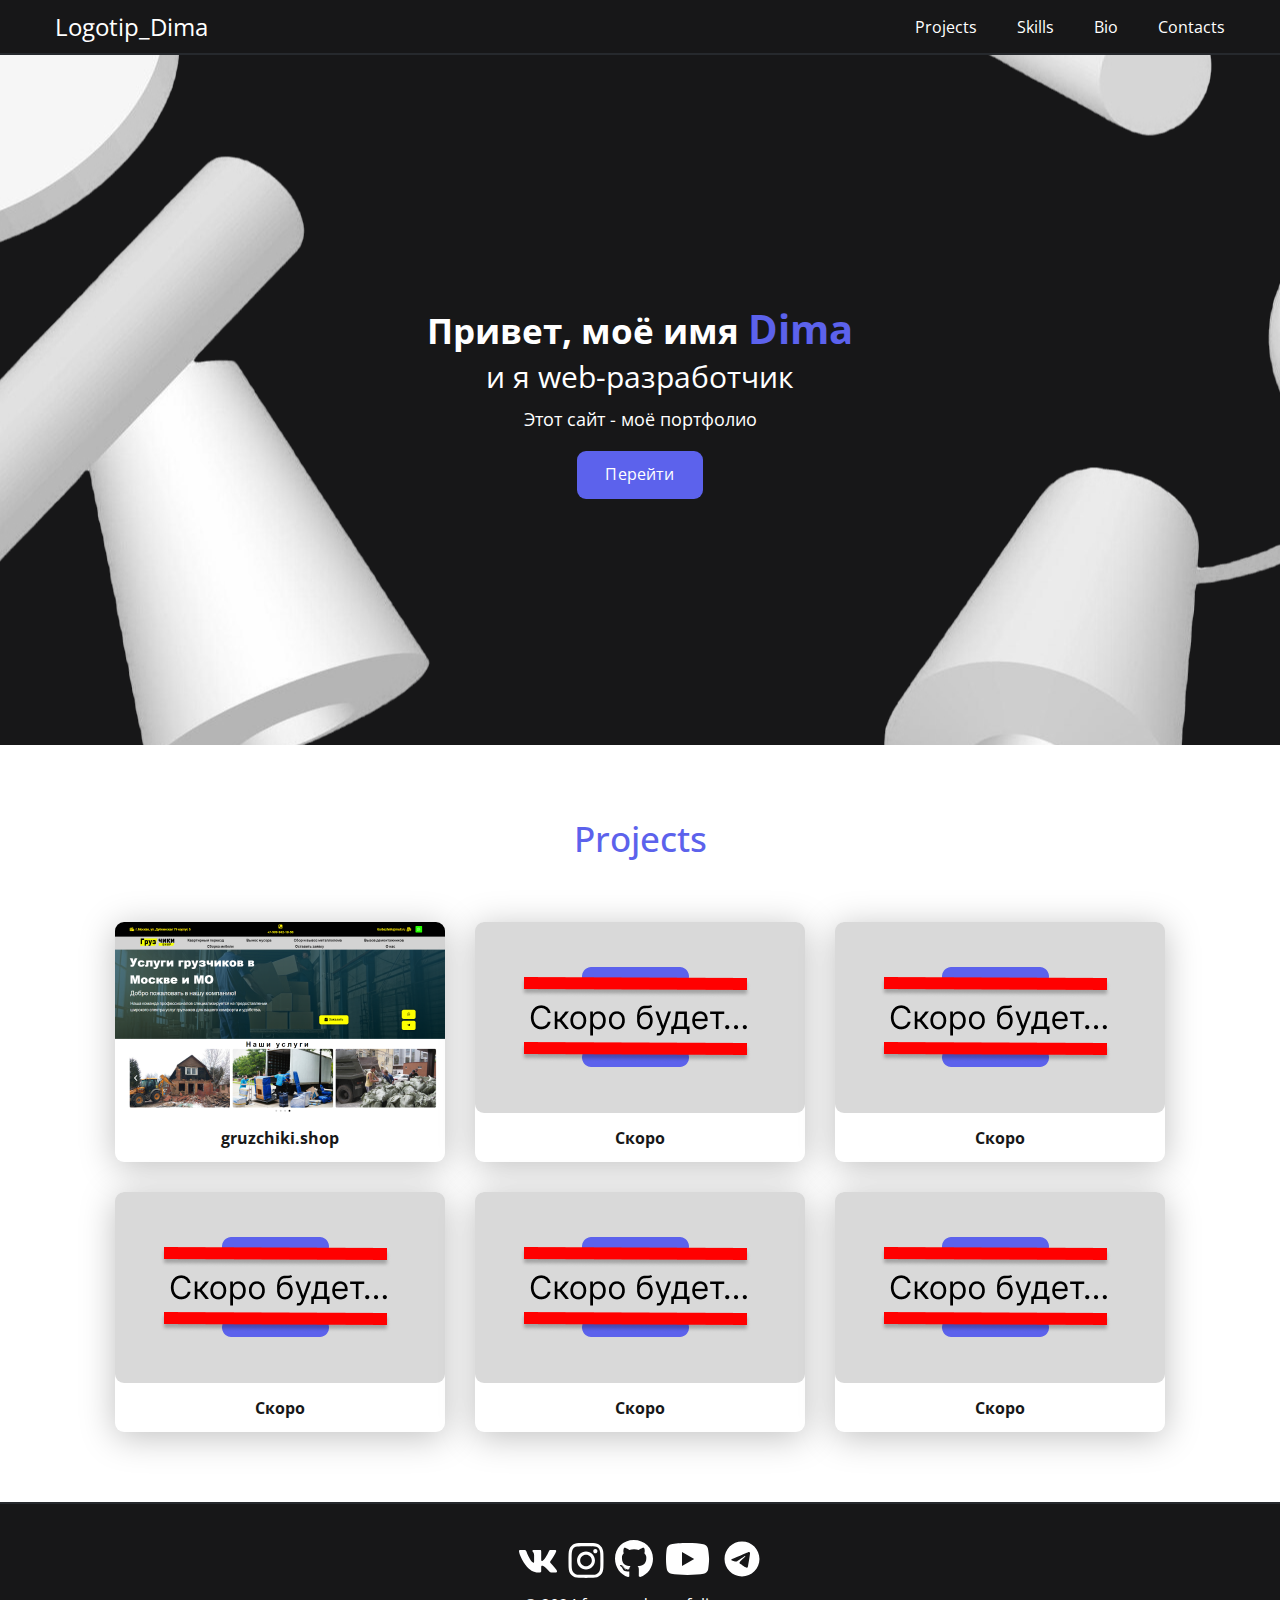
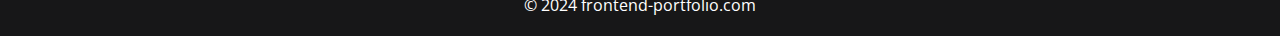
==== index.html @ d17405ca "Add files via upload" ====
<!DOCTYPE html>
<html lang="ru">
<head>
    <meta charset="UTF-8">
    <meta name="viewport" content="width=device-width, initial-scale=1.0">
    <title>Portfolio</title>
    <link rel="stylesheet" href="./css/main.css">
    <link http-equiv="X-UA-Compatible" content = "IE=edge">
</head>
<body>
    <!--<h1>Hello world</h1>      -->
    <!--<nav class="upper_stroke">
        <div class="container_upper">
        <div class="upper_stroke1">г.Москва,ул.Дубнинская 79 корпус 5</div>
        <div class="upper_stroke2">+7-909-942-10-50</div>l
        <div class="upper_stroke3">Garbazhnik@mail.ru </div>
        </div>
        </div>
    </nav>-->
    <nav class="nav">
        <div class ="container">
            
            <!-- контейнер-->
            <div class ="nav-row"><!--Создание лого-->
                <a href="./index.html"class = "logo">Logotip_Dima</a><!--лого будет вести к главной странице <a>- это атрибут-->
                    <ul class="nav-list">
                        <li class="nav-list__item"><a href="./projects.html" class="nav-list__link">Projects</a></li><!--указывается элемент класса-->
                        <li class="nav-list__item"><a href="./skills.html" class="nav-list__link">Skills</a></li><!--#это заглушка ссылки-->
                        <li class="nav-list__item"><a href="./bio.html" class="nav-list__link">Bio</a></li><!--переход на другую страницу-->
                        <li class="nav-list__item"><a href="./contacts.html" class="nav-list__link">Contacts</a></li>
                        <!--__link- это элемент класса nav-list__item-->
                        <!--active- это модификация, применяемая к-->
                    </ul>
                        
                    
                
        </div>
        </div>
        
    </nav>
    <header class="header">
        <div class="header__container">
            <h1 class="header__title">
                <strong>Привет, моё имя <em>Dima</em></strong><br><!--br это перенос на след строку-->
                и я web-разработчик
            </h1>
            <div class="header__text">
                <p>Этот сайт - моё портфолио</p>
                <!--<p>Мой опыт работы - 1год</p><!--тег p не ищется для поисковых систем-->
            </div>
            <a href="./projects.html" class="button">Перейти</a>
        </div>
    </header>
    <main class="section">
        <div class="section__container">
            <h2 class="title-1">Projects</h2><!--h1 это тег заголовка 1 уровня-->
            <ul class="projects"><!--список проектов-->
                <li class="project"><!--каждый отдельный проект это элемент списка-->
                    <a href="./projects.html">
                    <img src="./image/projects/gruzchiki.png" alt="Project image" class="project__image"><!--img тег для изображений 
                    src - путь alt - текст-->
                    <h3 class="project__title">gruzchiki.shop</h3><!--заголовок под картинкой проекта-->
                    </a>
                </li>
                <li class="project"><!--каждый отдельный проект это элемент списка-->
                    <a href="./projects.html">
                    <img src="./image/projects/ww.png" alt="Project image" class="project__image">
                    <h3 class="project__title">Скоро</h3>
                    </a>
                </li>
                <li class="project"><!--каждый отдельный проект это элемент списка-->
                    <a href="./projects.html">
                    <img src="./image/projects/ww.png" alt="Project image" class="project__image">
                    <h3 class="project__title">Скоро</h3>
                    </a>
                </li>
                <li class="project"><!--каждый отдельный проект это элемент списка-->
                    <a href="./projects.html">
                    <img src="./image/projects/ww.png" alt="Project image" class="project__image">
                    <h3 class="project__title">Скоро</h3>
                    </a>
                </li>
                <li class="project"><!--каждый отдельный проект это элемент списка-->
                    <a href="./projects.html">
                    <img src="./image/projects/ww.png" alt="Project image" class="project__image">
                    <h3 class="project__title">Скоро</h3>
                    </a>
                </li>
                <li class="project"><!--каждый отдельный проект это элемент списка-->
                    <a href="./projects.html">
                    <img src="./image/projects/ww.png" alt="Project image" class="project__image">
                    <h3 class="project__title">Скоро</h3>
                    </a>
                </li>
                
                </ul>

        </div>
    </main><!--main - основное содержимое страницы-->
    <!--ПОДВАЛ или же footer-->
    <footer class="footer">
        <div class="footer__container">
            <ul class="social">
                <li class="social__item">
                    <a href="#!"><img src="./image/icons/vk.svg" alt="icon-name" class="img__icon3"></a><!--#! заглушка-->
                    </li>
                    <li class="social__item">
                    <a href="#!"><img src="./image/icons/instagram.svg" alt="icon-name" class="img__icon"></a><!--#! заглушка-->
                    </li>
                    <li class="social__item">
                    <a href="https://github.com/K4DJee"><img src="./image/icons/github.svg" alt="icon-name"></a><!--#! заглушка-->
                    </li>
                    <li class="social__item">
                    <a href="https://www.youtube.com/@k4dje4018"><img src="./image/icons/youtube.svg" alt="icon-name"></a><!--#! заглушка-->
                    </li>
                    <li class="social__item">
                    <a href="https://t.me/tji_fear"><img src="./image/icons/tg.svg" alt="icon-name" class="img__icon2"></a><!--#! заглушка-->
                    </li>
            </ul>
            <div class="copyright">© 2024 frontend-portfolio.com</div>
        </div>
        <script src="js/icons.js"></script>
    </footer>
</body>
</html>
---- css/main.css ----
@import "./reset.css";
@import url('https://fonts.googleapis.com/css2?family=Iceland&family=Open+Sans:ital,wght@0,300..800;1,300..800&family=Passion+One:wght@400;700;900&display=swap');
/*.iceland-regular {
    font-family: "Iceland", serif;
    font-weight: 400;
    font-style: normal;
  }*/
  
  :root{/*root это корень всего файла, туда можно вписывать css переменные, которые хранят цвета*/
    --black: #171718;/*переменная черного цвета*/
    --black-border: #171718;
    --white: #fff;
    --purple: #5C62EC;
    --dark-bg: var(--black);/*функциональная переменная которая ссылается на переменную black*/
    --dark-border: var(--black-border);
    --header-text: var(--white);
    --accent: var(--purple);
    --gray: #808080;
  }
  html, body {
    font-family:"Iceland", serif; /*использование шрифта */
    font-family: "Open Sans", serif;
  }
  
  .container{/*контейнер*/
    margin: 0 auto;/* 0пикселей внешних отступов*/
    padding: 0 15px;    /*отступы контейнера: слева справа 15 пикселей*/
    max-width: 1200px;/*ширина контейнера max-width делает для телефона минимальное разрешение(для адаптации)*/
    
  }
  /*Nav*/ 
  .nav{
   padding: 10px 0; /*отсупы 20 сверху 0 слева справа или же ширина*/
   background-color: var(--dark-bg); 
   color: #FFFFFF;
   border-bottom: 2px solid #26292d;/*solid - прямая линия
   border-bottom для обводки контейнера*/
   
  }
  .nav-row{/* ЛОГОТИП*/
    display:flex; /*выстраиваем дисплей как модель flex*/ 
    justify-content:space-between;/*чтобы текст был по разным краям контейнера*/
    /*align-items:center;/*объекты по центру*/
    column-gap:40px;/*отступ между колонками*/
    row-gap: 20px;/* для адаптации на телефонах*/
    flex-wrap: wrap;/* связанно с адаптацией на телефоне*/
  }
  .logo{
    color:#FFFFFF;
    font-size:24px;/*Размер шрифта */
    /*font-family:- это семейство шрифта, то есть можно поставить другой шрифт*/
  }
  .upper_stroke{
    padding: 10px 0;
    border-bottom: 1px solid #26292d;
    
  }
  .container_upper{
    display:flex;
    justify-content:center;
    align-items: center;
    margin: 0 auto;
    padding: 0 15px;
    max-width: 1200px;
    column-gap:10px;
    flex-wrap: wrap;
    font-size: 12px;
  }
 .nav-list{
  display:flex;/*чтобы стояли элементы навигации в один ряд */
  align-items: center;/*чтобы и вертикально и относительно друг друга были по центру */
  column-gap: 40px;
  font-size: 16px;
  /*font-weight: 400; - ширина текста*/
  /*также можно вставить семейство шрифта*/
  
 }
 .nav-list__link{
  color:#FFFFFF;/*белый цвет для элементов навигации*/

 }
 .nav-list__link:hover{
  opacity:0.8;/*при наведении на кнопку прозрачность 0,8*/
 }
 .nav-list__link--active{/*модификация элемента link*/
  position: relative;/*должна быть родителем*/
 }
 .nav-list__link--active::before{/*псевдо-элемент*/
  content: "";/*эта строка о том чтобы этот псевдоэлемент отображался*/
  /*его размещение*/
  position: absolute;
  left: 0;
  top: 100%;
  display: block;
  height: 2px;
  width: 100%;
  background-color: #5C62EC;/*таким образом мы сделали нижнее подчеркивание */
 }
 .header{
  background-color: var(--dark-bg);
  background-image: url('./../image/headerbg.png');/*путь к изображению фона*/
  background-repeat: no-repeat;
  background-size:auto;
  background-position: center center;
  color: var(--header-text);
  min-height: 690px;/*height- высота*/
  padding: 20px 0;/*оступ сверху и снизу*/
  display:flex;
  justify-content: center;
  align-items:center;
  text-align: center;/*текст будет центрирован*/
 }
 .header__container{
  max-width: 500px;
  padding: 0 15px;/* отступ слева и справа*/

 }

 .header__title{
  margin-bottom: 10px;/*отступ вниз*/
  font-size:30px;
  font-family: "Open Sans" serif;

 }
 .header__title strong{
  font-size: 35px;
  
 }
 .header__title em{
  font-size: 40px;
  color:var(--purple);
  font-style:normal;/*избавляемся от italic*/
 }
 .header__text{
  font-size:18px;
  line-height: 1.333;
  margin-bottom: 20px;
 }
 .header__text p+p{
  margin-top: 0,5em;/*после каждого тега p будет оступ*/
 }
 .button{
  display: inline-block;/*не будет отображаться, как ссылка*/
  height: 48px;
  padding: 12px 28px;
  border-radius: 9px; /*радиус округления (граница)*/
  background-color:var(--purple);
  color: var(--white);
  letter-spacing: 0.15px;
  
 }
 .button:hover{/*при наведении на кнопку прозрачность 0,8*/
  opacity:0.8;
  
  
 }
 .button:active{
  position: relative;
  top: 1px;/*при нажатии сдвигается на 1 пиксель вниз и сразу возращается в исходное положение*/
 }
/* новый блок Main | Секции*/
 .section{
  padding: 70px 70px;
  border-bottom: 2px solid #26292d;/*solid - прямая линия*/ 
  
 }
 .section0{
  padding: 30px 70px;
  border-bottom: 2px solid #26292d;/*solid - прямая линия*/ 
  
  height:100%;
 }
 .section1{
  padding: 30px 70px;
  border-bottom: 2px solid #26292d;/*solid - прямая линия*/ 
 background-color: var(--dark-bg);
  max-height:auto;
  min-height:551px;
 }
.title-1{
margin-bottom:60px;
font-size:35px;
color: var(--purple);
font-family: Open Sans, serif;
text-align:center;/*текст по центру*/
font-weight:500;
}
.projects{
  
  justify-content: center;
  display: flex;
  flex-wrap: wrap;/* перенос карточек на след ряд*/
  column-gap: 30px;/*оступы между колонок*/
  row-gap: 30px; /* оступы между рядами*/ 
  text-align: center;
  font-weight: 700;
  
}
  
.project{
  background-color: var(--white);
  border-radius: 9px;
  max-width: 330px; /*максимальная ширина карточки, если она больше */
  /*новое*/max-height:240px;
  box-shadow: 0px 5px 35px rgb(0, 0, 0 , 0.25);
  &:hover{/*узнал из шорста, что можно сразу в классе делать это с &*/
    opacity:0.8;
  }
}
.project__text{
  color:var(--white);
}
.project__title{
  padding: 15px 10px 15px 10px;/*сверху 15 слева справа 20 вниз 20*/
  line-height: 130%;
  color: var(--black);
  height:50px;
  display:flex;
  justify-content: center;
  align-items:center;
  
}
.project__image{
border-radius: 9px;

}
.footer{
background-color: var(--dark-bg);
padding: 30px 0px 20px 0px; /*сверху 60 слева справа 0 внизу 50*/
color:var(--white);

}
.footer__container{
  display: flex;
  flex-wrap: wrap;
  flex-direction: column;
  align-items:center;
  
}
.social{
  display:flex;
  align-items:center;
  padding: 0px 10px;
  column-gap: 10px;
}
.social__item{
  margin-bottom: 10px;
  max-height: 50px;
  max-width: 50px;;
}
.img__icon2{
  width:38px;
}
.img__icon{
  width:38px;
  height:38px;
  padding: 3px 0px 0px 0px;
}
.img__icon3{
  padding:5px 0px 0px 0px;
}
/*Страница projects 1проект*/
.project1{
  display:flex;
  /*flex-wrap: wrap;*/
  column-gap: 50px;
  row-gap: 40px;
  max-width:1400px;
  min-height: 560px;
  /*560px*/
  
}
.title-projects{
  margin-bottom: 30px;
  font-size:35px;
  color: var(--purple);
  font-family: Open Sans, serif;
  text-align:center;/*текст по центру*/
  font-weight:700;
}
.container1{
  display:flex;
  flex-wrap: wrap;
  max-width:533.33px;/*420px*/
  max-height: 300px;/*320px*/
  min-width: 280px;/*Адаптация для телефона 200px*/
  min-height: auto;
  
  box-shadow: 0px 5px 35px rgb(0, 0, 0 , 0.25); 
  border-radius: 9px;

}
.container2{
  display:flex;
  flex-wrap: wrap;
  max-width: 700px;
  max-height: 380px;
  min-width: auto;
  min-height: auto;
  text-indent: 20px;/*отступ первой строки в начале */
}
@media (max-width:755px){
  .project1{
    flex-wrap:wrap;
  }
}
.project__text{
  
  min-width: auto;
  min-height: auto;
  
} 

.project__detail-title{
  min-width:100%;
  max-width:100%;
  height:50px;
  text-align: center;
  color:var(--white);

}
/*Страница Skills*/
.icons-texts{
column-gap:40px;
row-gap:40px;
display:flex;
flex-wrap:wrap;
justify-content: center;
margin-top:65px;
}
.icon-text{
width:271.6px;
height:131.2px;
background-color:var(--white);
box-shadow: 0px 5px 35px rgb(0, 0, 0 , 0.25); 
  border-radius: 9px;
&:hover{
  opacity: 0.6;
  
  
}
  
}
.icon-language{
  justify-content: space-between;
width:60px;


/*padding: 0px  0px 0px 75px; -- предыдущее
/*height:74px;*/
/*padding: 0px 0px 0px 150px;*/

}
.icon__name{
  
  padding: 0px 15px;
  margin-bottom:15px;
}
.icon__overview{
  margin-top:5px;
}
.column__icons{
  display:flex;
  margin-top:30px;
  column-gap:80px;
  width:150px;
}
.blocks{
  display:flex;
  
  max-width:1920px;
  /*min-width: 320px;
  /max-height:551px;*/
  justify-content: center;
  /*padding: 0px  0px 0px 80px;/*padding 0px 111px 0px 0px*/
}/*задавать высоту*/
.container__bio1{
  width:350px;
  height:345px;
  padding: 0px 0px 0px 100px;
  border:var(--purple);
}
.container__bio2{
  width:645px;
  height:345px;
  row-gap:30px;
  border: 3px solid var(--purple);
  text-align:center;
}

.containers__control{
  display:flex;
  flex-wrap:wrap;
  column-gap: 100px;/*200px было*/
  
}
.bio-title-overview{
text-align:center;
align-items:center;
margin-bottom:20px;
color:var(--white);
margin-top:20px;
}
.bio-overview{
color:var(--white);
text-indent: 20px;/*отступ первой строки в начале */
word-spacing: 1px;
}
.img__bio{
  width:250px;
  height:345px;
  border: 3px solid var(--purple);
  
}
.bio-title-overview strong{
  color:var(--purple);
}
.contacts{
  display:flex;
  flex-wrap:wrap;
  align-items: center;
  column-gap:40px;
  row-gap:40px;
  justify-content:center;

  margin-top: 175px;
}
.contact{
  
 width:80px;
 height:106px;
  
  text-align: center;
  background-color:var(--black);
  box-shadow: 0px 5px 35px rgb(0, 0, 0 , 0.25); 
  border-radius: 9px;
border-color: var(--purple);
  border: 2px solid var(--purple); 
  
&:hover{
  color:var(--white);
  opacity:0.6;
}
}

.contact__overview{
color:var(--white);
font-size:12px;
}

.contact__icon{
  max-width:80px;
  max-height:70px;
  min-width:60px;
  min-height:50px;

}
@media(max-width:1134px){
  .container__bio2{
    height:550px;
    margin-top:20px;
    text-align:center;
    width:100%;
  }
}
@media (max-width: 768px) {/*для телефонов при разрешении 768px*/
  .section1 {
      padding: 20px; /* Уменьшение отступов на мобильных */
  }
  

  .blocks {
      padding: 0; /* Убираем отступы для мобильных */
      flex-direction: column; /* Вертикальное размещение блоков */
      align-items: center; /* Центрирование элементов */
      height:100%;
      flex-wrap:wrap;
      text-align: center;
  }

  .container__bio1, .container__bio2, .slider-container {
      /*width: 90%; /* Ширина на мобильных устройствах */
      justify-content: center;
      max-width: none; /* Убираем максимальную ширину */
      
  }
  .container__bio1{
    padding: 0px 0px 0px 0px;
  }
  
  
}
/*СЛАЙДЕР*/
/*.slider-body {
  background-color: #73d58f;
  padding-top: 85px;
  padding-bottom: 140px;
}
h2 {
  text-align: center;
  font-weight: bold;
  font-size: 38px;
  line-height: 46px;
  color: #fff;
  margin: 0;
  margin-bottom: 80px;
}

.flex-wrapper {
  width: 100%;
  display: flex;
  justify-content: center;
}

.slider-wrapper {
  max-width: 800px;
  width: 100%;
  height: 490px;
  position: relative;
  box-shadow: 10px 10px 44px -10px rgba(0,0,0,0.75);
}

#btn-prev, #btn-next {
  position: absolute;
  left: 0;
  top: 0;
  height: 100%;
  width: 50px;
  background-color: gray;
  opacity: 0.4;
  cursor: pointer;
  transition: opacity .2s ease-in-out;
}

#btn-prev:hover, #btn-next:hover {
  opacity: 0.6;
}


#btn-next {
  left: auto;
  right: 0;
}

.slide {
  width: 100%;
  height: 100%;
  display: none;
}

.slide.active {
  display: block;
}

img {
  width: 100%;
  height: 100%;
}

.dots-wrapper {
  display: flex;
  justify-content: center;
  margin-top: 15px;
}

.dot.active {
  background-color: #000000;
}

span {
  width: 15px;
  height: 15px;
  border-radius: 50%;
  background-color: gray; 
  margin-right: 10px;
  cursor: pointer;
}
span:last-child{
  margin-right: 0;
}*/
.page-title {
  text-align: center;
}

.slider-container {
  position: relative;
  width: 250px;
  height: 345px;
  margin: 0 auto;
  overflow: hidden;
  border: 3px solid var(--purple);
}

.slider {
  display: flex;
  transition: transform 0.5s ease-in-out;
}

.slider img {
  width: 100%;
  height: 345px;
  object-fit: cover;
}

.prev-button,
.next-button {
  position: absolute;
  top: 50%;
  transform: translateY(-50%);
  width: 50px;
  height: 50px;
  background-color: transparent;
  border: none;
  font-size: 24px;
  color: white;
}

.prev-button {
  left: 10px;
}

.next-button {
  right: 10px;
}
/*тесты*/
.object{
  display:flex;
  align-items: center;
  justify-content: center;
  column-gap:40px;
  
}
.super{
  text-align: center;
  
}


.grow {
  display: inline-block;
  transition-duration: defaultDuration;
  transition-property: transform;

  

  &:hover {
    transform: scale(1.1);
  }
}
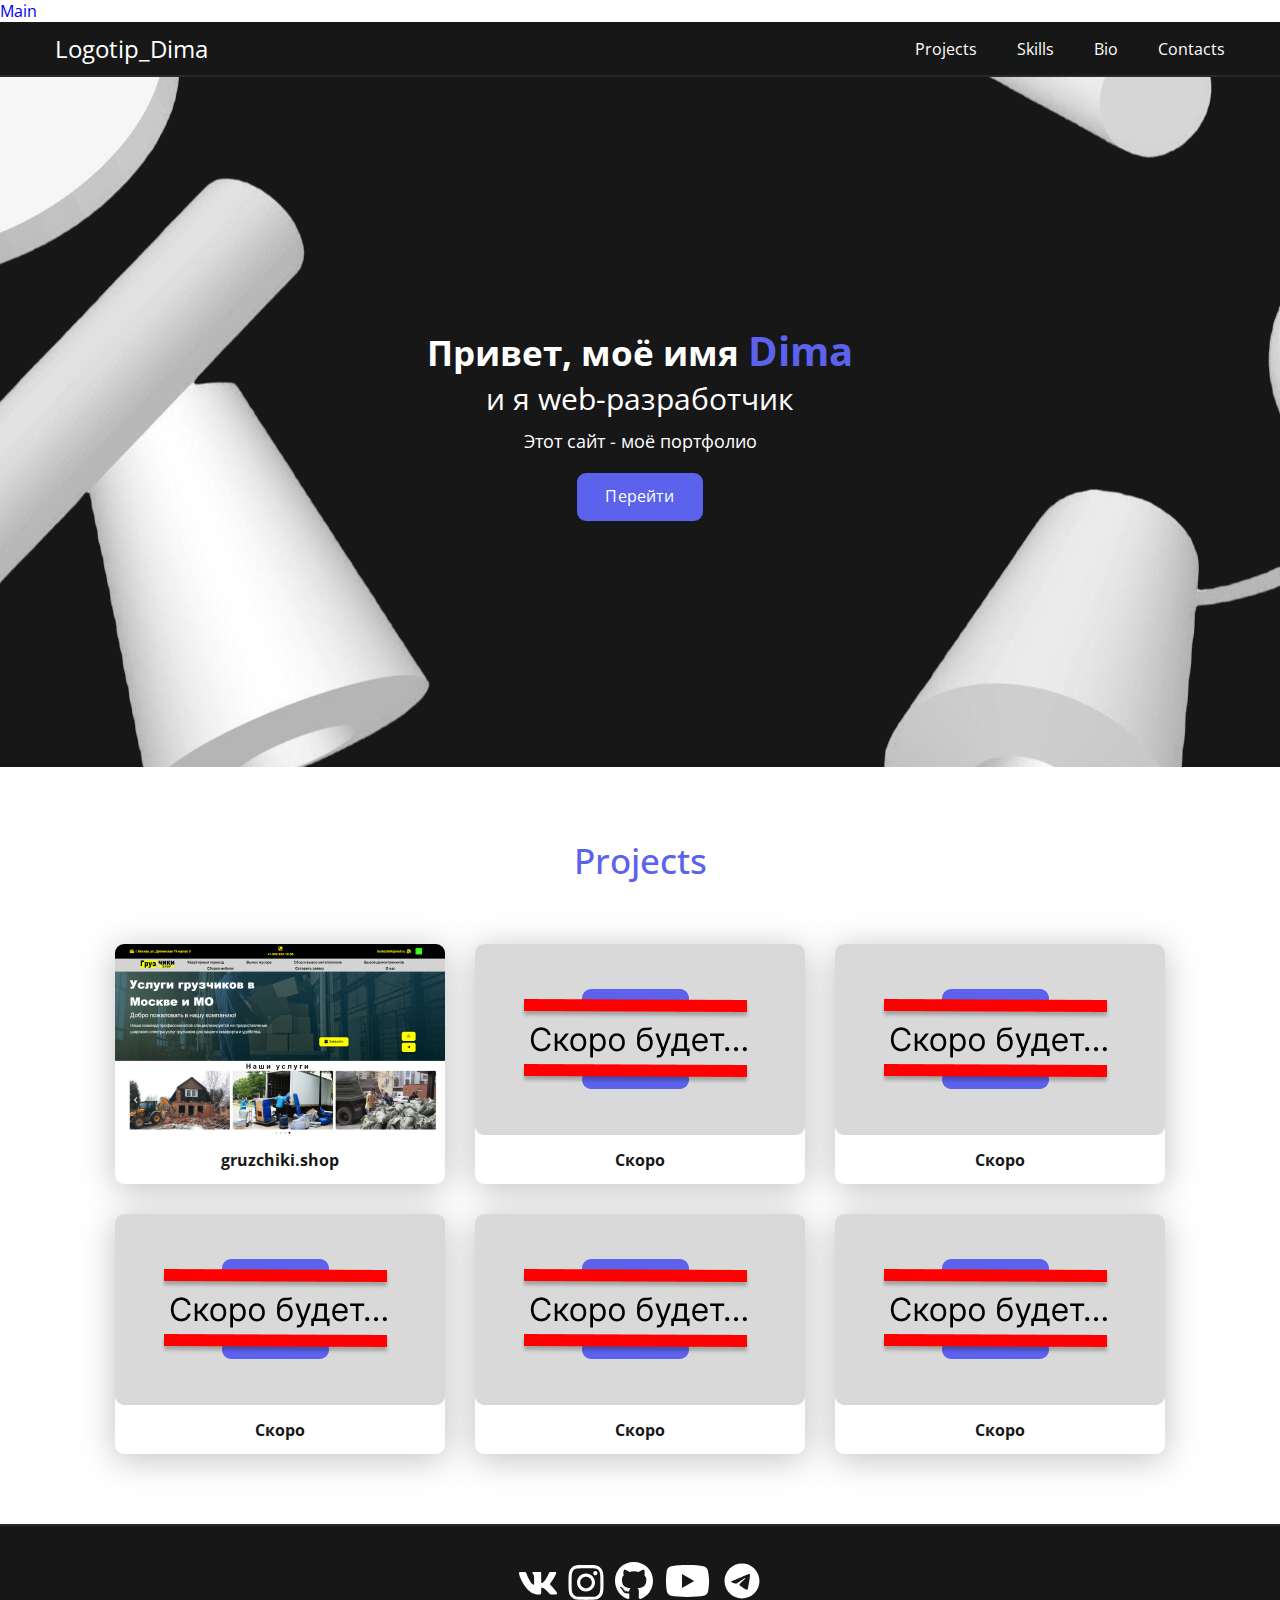
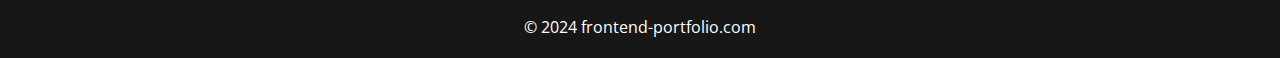
==== commit c1a934be: "Update index.html" ====
--- a/index.html
+++ b/index.html
@@ -1,5 +1,6 @@
 <!DOCTYPE html>
 <html lang="ru">
+<a href="about.html">Main</a>
 <head>
     <meta charset="UTF-8">
     <meta name="viewport" content="width=device-width, initial-scale=1.0">
@@ -122,4 +123,4 @@
         <script src="js/icons.js"></script>
     </footer>
 </body>
-</html>+</html>
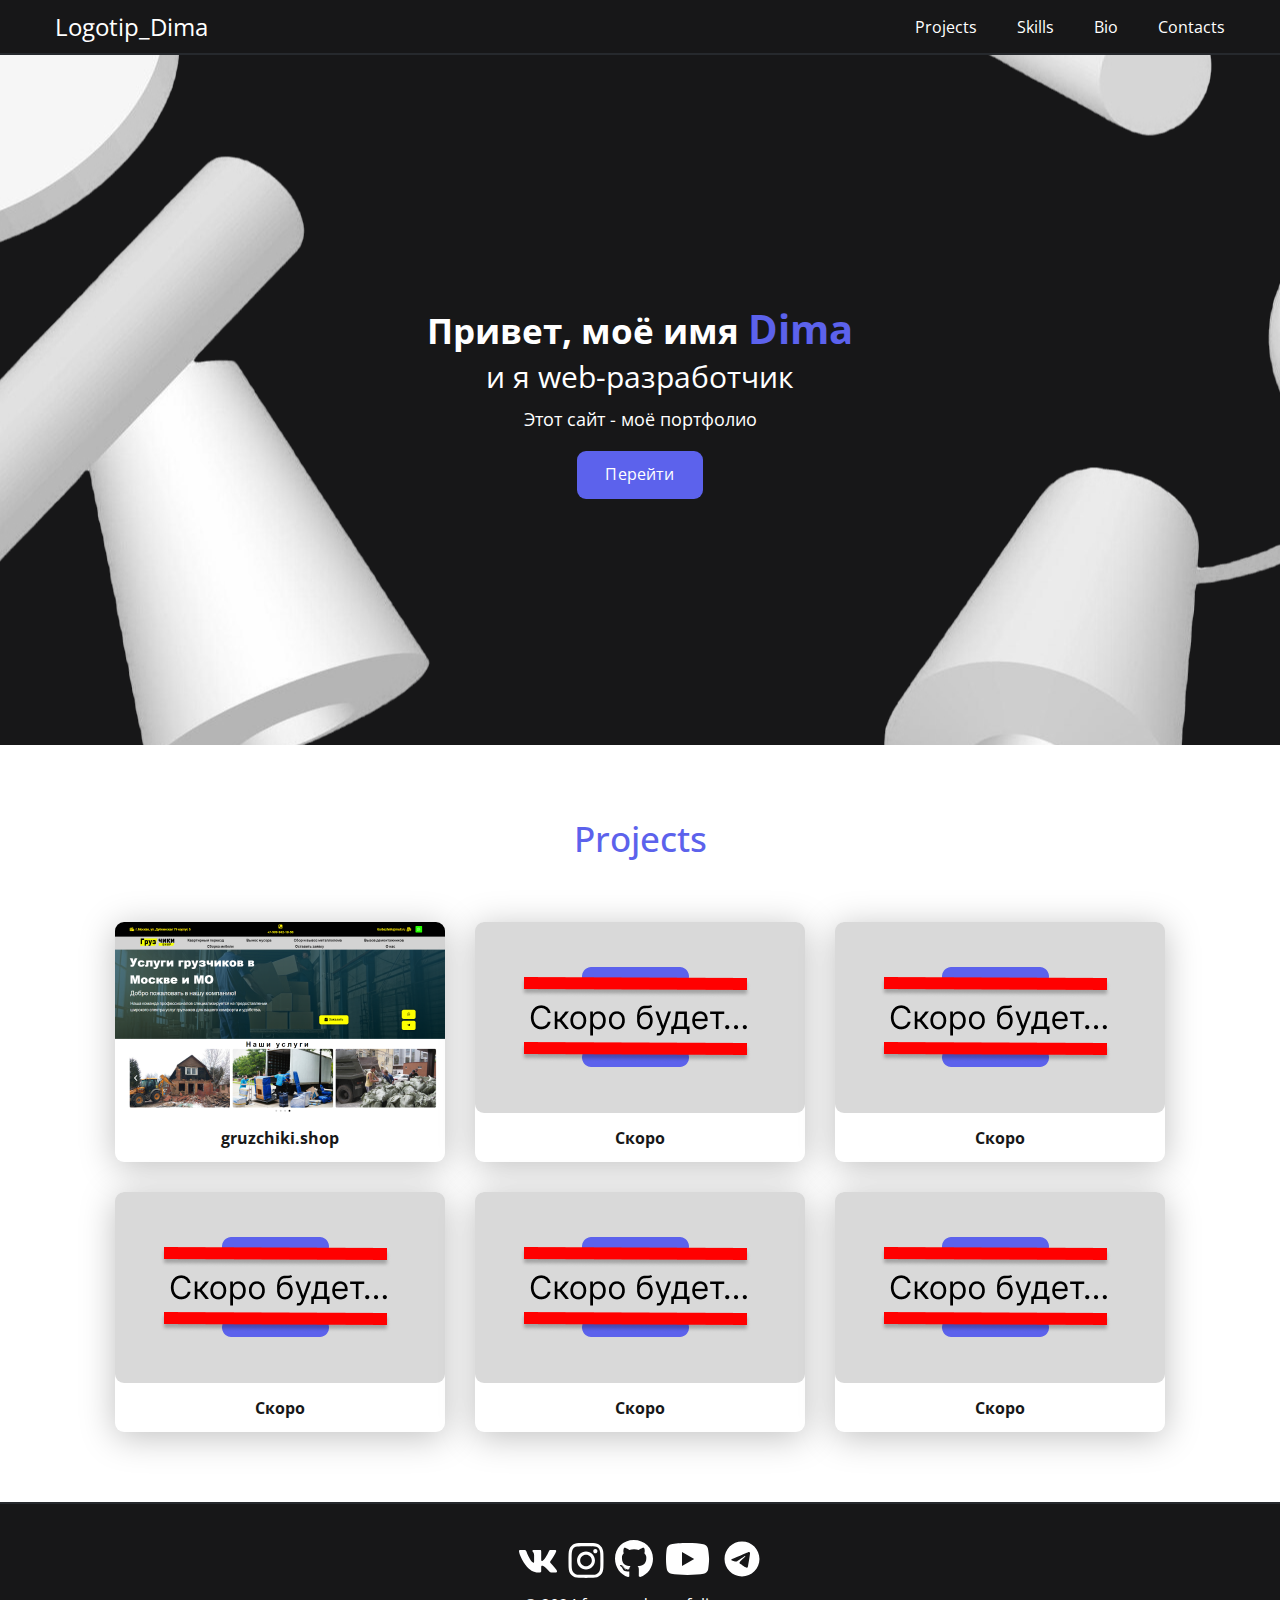
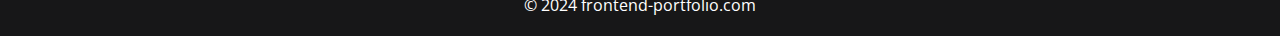
==== commit 28756a90: "Nothing update index.html" ====
--- a/index.html
+++ b/index.html
@@ -1,6 +1,6 @@
 <!DOCTYPE html>
 <html lang="ru">
-<a href="about.html">Main</a>
+
 <head>
     <meta charset="UTF-8">
     <meta name="viewport" content="width=device-width, initial-scale=1.0">
